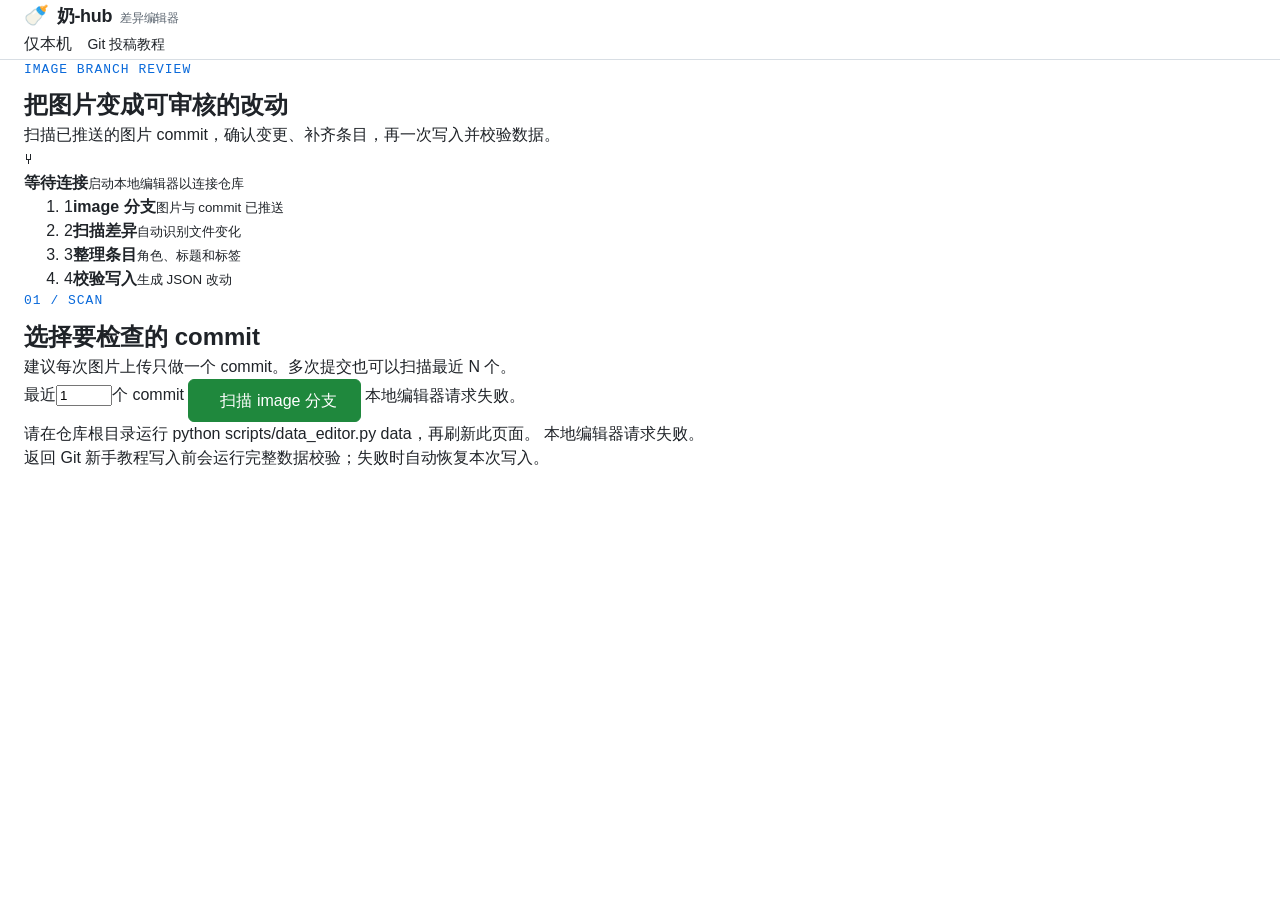
==== tools/data-editor/index.html @ 8cc8a75b "feat: 添加可视化流程和AI自动打标" ====
<!DOCTYPE html>
<html lang="zh-CN" data-theme="auto">
<head>
  <meta charset="utf-8">
  <meta name="viewport" content="width=device-width, initial-scale=1">
  <meta name="color-scheme" content="dark light">
  <title>差异编辑器 · 奶-hub</title>
  <link rel="stylesheet" href="/assets/css/style.css">
  <link rel="stylesheet" href="/assets/css/editor.css">
</head>
<body class="editor-page">
  <a class="skip-link" href="#main">跳到主内容</a>
  <header class="site-header editor-header">
    <div class="container editor-header-inner">
      <a class="brand" href="/">
        <span class="brand-mark" aria-hidden="true">🍼</span>
        <span class="brand-name">奶-hub</span>
        <span class="brand-sub">差异编辑器</span>
      </a>
      <div class="editor-header-actions">
        <span class="local-only"><span class="local-dot"></span>仅本机</span>
        <a class="btn btn-ghost btn-sm" href="/contribute.html">Git 投稿教程</a>
      </div>
    </div>
  </header>

  <main id="main" class="container editor-main" tabindex="-1">
    <section class="editor-intro">
      <div>
        <p class="eyebrow">IMAGE BRANCH REVIEW</p>
        <h1>把图片变成可审核的改动</h1>
        <p class="editor-lead">扫描已推送的图片 commit，确认变更、补齐条目，再一次写入并校验数据。</p>
      </div>
      <div class="branch-readout" aria-live="polite">
        <span class="branch-mark" aria-hidden="true">⑂</span>
        <div><strong id="branchName">等待连接</strong><small id="headSha">启动本地编辑器以连接仓库</small></div>
      </div>
    </section>

    <section class="git-flow" aria-label="Git 投稿进度">
      <div class="flow-track" aria-hidden="true"><span id="flowProgress"></span></div>
      <ol>
        <li class="flow-done"><span>1</span><b>image 分支</b><small>图片与 commit 已推送</small></li>
        <li class="flow-active"><span>2</span><b>扫描差异</b><small>自动识别文件变化</small></li>
        <li><span>3</span><b>整理条目</b><small>角色、标题和标签</small></li>
        <li><span>4</span><b>校验写入</b><small>生成 JSON 改动</small></li>
      </ol>
    </section>

    <section class="scan-panel" aria-labelledby="scanTitle">
      <div class="scan-heading">
        <div><p class="eyebrow">01 / SCAN</p><h2 id="scanTitle">选择要检查的 commit</h2></div>
        <p class="scan-note">建议每次图片上传只做一个 commit。多次提交也可以扫描最近 N 个。</p>
      </div>
      <div class="scan-controls">
        <label class="number-control" for="commitCount"><span>最近</span><input id="commitCount" type="number" min="1" max="100" value="1"><span>个 commit</span></label>
        <button class="btn btn-primary" id="scanButton" type="button">
          <svg viewBox="0 0 16 16" aria-hidden="true"><path d="M7 2.5a4.5 4.5 0 1 0 2.9 7.94L13 13.5M7 4.5v3m-1.5-1.5h3"/></svg>
          扫描 image 分支
        </button>
        <span class="scan-status" id="scanStatus" role="status" aria-live="polite">正在读取本地仓库…</span>
      </div>
      <div class="scan-error" id="scanError" role="alert" hidden></div>
    </section>

    <section class="review-workspace" id="reviewWorkspace" hidden>
      <div class="review-toolbar">
        <div class="change-summary" aria-label="变更摘要">
          <span><b id="countAdded">0</b> 新增</span>
          <span><b id="countUpdated">0</b> 更新</span>
          <span><b id="countDeleted">0</b> 删除</span>
        </div>
        <div class="review-actions">
          <label class="filter-control" for="changeFilter">查看
            <select id="changeFilter">
              <option value="all">全部变更</option>
              <option value="added">新增</option>
              <option value="updated">更新 / 重命名</option>
              <option value="deleted">删除提醒</option>
            </select>
          </label>
          <button class="btn btn-secondary" id="selectAllButton" type="button">全选可写入项</button>
        </div>
      </div>

      <details class="ai-panel" id="aiPanel">
        <summary>
          <span class="ai-mark" aria-hidden="true">✳</span>
          <span><strong>批量 AI 标注</strong><small>生成标题、角色与标签建议，结果仍可逐项修改</small></span>
          <span class="summary-chevron" aria-hidden="true">⌄</span>
        </summary>
        <div class="ai-settings">
          <label>服务商<select id="provider"><option value="openai">OpenAI</option><option value="anthropic">Anthropic</option><option value="google">Google Gemini</option></select></label>
          <label>模型<input id="modelName" type="text" value="gpt-6-astra" autocomplete="off"></label>
          <label class="api-key-field">API 密钥<input id="apiKey" type="password" autocomplete="off" spellcheck="false" placeholder="仅此次请求使用，不会保存"></label>
          <label>每批条目<input id="batchSize" type="number" min="1" max="12" value="4"></label>
          <label>请求间隔（秒）<input id="requestInterval" type="number" min="0" max="60" step="0.5" value="1"></label>
          <label>失败重试<input id="retryCount" type="number" min="0" max="5" value="2"></label>
          <button class="btn btn-primary ai-run" id="annotateButton" type="button">
            <svg viewBox="0 0 16 16" aria-hidden="true"><path d="m8 1 .9 4.1L13 4l-2.2 3.5L15 9l-4.3.5L12 14l-3.5-2.2L6 15l-.4-4.3L1 12l2.2-3.5L0 6l4.3-.4L3 1l3.5 2.2z"/></svg>
            开始批量标注
          </button>
          <p class="ai-privacy">所选图片与角色参考 PNG 会发送给所选服务商。密钥只在本机内存和本次请求中使用；不会保存或记录。请检查并修改 AI 建议后再写入。</p>
          <p class="ai-status" id="aiStatus" role="status" aria-live="polite"></p>
        </div>
      </details>

      <div class="change-groups" id="changeGroups"></div>
      <div class="apply-bar">
        <p id="applySummary">扫描后可在此查看差异。</p>
        <button class="btn btn-primary" id="applyButton" type="button" disabled>
          <svg viewBox="0 0 16 16" aria-hidden="true"><path d="M3 8.3 6.2 11.5 13 4.5M2 14h12"/></svg>
          确认并写入数据
        </button>
      </div>
    </section>

    <section class="empty-review" id="emptyReview" hidden>
      <span class="empty-check" aria-hidden="true">✓</span>
      <h2>这段历史没有图片文件变化</h2>
      <p>可以检查 commit 数量，或确认图片已经提交并推送到 `image` 分支。</p>
    </section>
    <section class="apply-success" id="applySuccess" hidden>
      <span class="success-icon" aria-hidden="true">✓</span>
      <div><p class="eyebrow">DATA VALIDATED</p><h2>差异已写入并通过检查</h2><p id="writtenFiles"></p></div>
      <div class="success-next"><strong>下一步：提交 JSON 改动</strong><code>git status<br>git add data/&lt;角色&gt;/&lt;分类&gt;.json<br>git diff --staged<br>git commit -m "feat: 添加表情记录"</code></div>
    </section>
    <p class="editor-footer-note"><a href="/contribute.html">返回 Git 新手教程</a><span>写入前会运行完整数据校验；失败时自动恢复本次写入。</span></p>
  </main>
  <div class="toast" id="toast" role="status" aria-live="polite" hidden></div>
  <script src="/assets/js/editor.js"></script>
</body>
</html>
---- assets/css/style.css ----
:root {
  --bg: #0d1117;
  --bg-subtle: #010409;
  --surface: #1f2328;
  --surface-2: #161b22;
  --surface-light: #f0f6fc;
  --text: #f0f6fc;
  --text-on-light: #1f2328;
  --muted: #9198a1;
  --accent: #8dd6ff;
  --primary: #5fed83;
  --primary-hover: #72ff97;
  --primary-active: #4ace6a;
  --primary-dark: #08872b;
  --text-on-primary: #000000;
  --border: #484f58;
  --border-muted: #3d444d;
  --glow: 0 0 24px rgba(141, 214, 255, 0.15);
  --glow-hover: 0 0 32px rgba(141, 214, 255, 0.25);
  --header-bg: rgba(13, 17, 23, 0.85);
  --overlay: rgba(1, 4, 9, 0.7);

  --r-sm: 6px;
  --r-md: 8px;
  --r-lg: 16px;
  --r-full: 9999px;

  --sp-1: 4px;
  --sp-2: 8px;
  --sp-3: 12px;
  --sp-4: 16px;
  --sp-5: 20px;
  --sp-6: 24px;
  --sp-8: 32px;
  --sp-10: 40px;
  --sp-12: 48px;
  --sp-16: 64px;

  --font: "Mona Sans", -apple-system, BlinkMacSystemFont, "Segoe UI", Helvetica, Arial, sans-serif,
    "Apple Color Emoji", "Segoe UI Emoji", "Noto Color Emoji";
  --mono: ui-monospace, "Mona Sans Mono", SFMono-Regular, "SF Mono", Menlo, Consolas,
    "Liberation Mono", monospace;

  --header-h: 64px;
  --container: 1280px;
}

:root[data-theme="light"] {
  --bg: #ffffff;
  --bg-subtle: #f6f8fa;
  --surface: #f6f8fa;
  --surface-2: #ffffff;
  --surface-light: #ffffff;
  --text: #1f2328;
  --text-on-light: #1f2328;
  --muted: #59636e;
  --accent: #0969da;
  --primary: #1f883d;
  --primary-hover: #2a9f47;
  --primary-active: #178136;
  --primary-dark: #1a7f37;
  --text-on-primary: #ffffff;
  --border: #d0d7de;
  --border-muted: #d8dee4;
  --glow: 0 0 24px rgba(9, 105, 218, 0.12);
  --glow-hover: 0 0 32px rgba(9, 105, 218, 0.2);
  --header-bg: rgba(255, 255, 255, 0.85);
  --overlay: rgba(31, 35, 40, 0.5);
}

@media (prefers-color-scheme: light) {
  :root[data-theme="auto"] {
    --bg: #ffffff;
    --bg-subtle: #f6f8fa;
    --surface: #f6f8fa;
    --surface-2: #ffffff;
    --surface-light: #ffffff;
    --text: #1f2328;
    --text-on-light: #1f2328;
    --muted: #59636e;
    --accent: #0969da;
    --primary: #1f883d;
    --primary-hover: #2a9f47;
    --primary-active: #178136;
    --primary-dark: #1a7f37;
    --text-on-primary: #ffffff;
    --border: #d0d7de;
    --border-muted: #d8dee4;
    --glow: 0 0 24px rgba(9, 105, 218, 0.12);
    --glow-hover: 0 0 32px rgba(9, 105, 218, 0.2);
    --header-bg: rgba(255, 255, 255, 0.85);
    --overlay: rgba(31, 35, 40, 0.5);
  }
}

*,
*::before,
*::after {
  box-sizing: border-box;
}

html {
  scroll-behavior: smooth;
  scroll-padding-top: calc(var(--header-h) + var(--sp-6));
}

body {
  margin: 0;
  background-color: var(--bg);
  color: var(--text);
  font-family: var(--font);
  font-size: 16px;
  line-height: 1.5;
  -webkit-font-smoothing: antialiased;
  text-rendering: optimizeLegibility;
}

img {
  max-width: 100%;
  display: block;
}

[hidden] {
  display: none !important;
}

a {
  color: inherit;
  text-decoration: none;
}

h1, h2, h3, p, dl, dd, ol, ul {
  margin: 0;
}

:focus-visible {
  outline: 2px solid var(--accent);
  outline-offset: 2px;
}

.container {
  max-width: var(--container);
  margin: 0 auto;
  padding: 0 var(--sp-6);
}

.skip-link {
  position: absolute;
  left: -9999px;
  top: var(--sp-2);
  z-index: 99;
  background: var(--primary);
  color: var(--text-on-primary);
  padding: var(--sp-2) var(--sp-4);
  border-radius: var(--r-sm);
}

.skip-link:focus {
  left: var(--sp-4);
}

.link {
  color: var(--accent);
  transition: text-decoration-color 150ms ease-out;
}

.link:hover {
  text-decoration: underline;
  text-decoration-color: var(--accent);
}

code {
  font-family: var(--mono);
  font-size: 14px;
  background: var(--surface-2);
  border: 1px solid var(--border-muted);
  border-radius: var(--r-sm);
  padding: 1px 6px;
}

/* ---------- Buttons ---------- */
.btn {
  display: inline-flex;
  align-items: center;
  justify-content: center;
  gap: var(--sp-2);
  font-family: inherit;
  font-size: 16px;
  font-weight: 500;
  line-height: 1.2;
  padding: 11px 23px;
  border-radius: var(--r-sm);
  border: 1px solid transparent;
  background: transparent;
  color: var(--text);
  cursor: pointer;
  white-space: nowrap;
  transition: background-color 80ms cubic-bezier(0.33, 1, 0.68, 1),
    border-color 80ms cubic-bezier(0.33, 1, 0.68, 1), color 80ms cubic-bezier(0.33, 1, 0.68, 1);
}

.btn-primary {
  background: var(--primary);
  border-color: var(--primary);
  color: var(--text-on-primary);
}

.btn-primary:hover {
  background: var(--primary-hover);
  border-color: var(--primary-hover);
}

.btn-primary:active {
  background: var(--primary-active);
  border-color: var(--primary-active);
  transition: none;
}

.btn-secondary {
  border-color: var(--text);
  color: var(--text);
}

.btn-secondary:hover {
  background: rgba(240, 246, 252, 0.1);
}

:root[data-theme="light"] .btn-secondary:hover {
  background: rgba(31, 35, 40, 0.08);
}

.btn-secondary:active {
  background: rgba(240, 246, 252, 0.15);
  transition: none;
}

.btn-ghost {
  font-weight: 400;
  padding: 8px 12px;
}

.btn-ghost:hover {
  color: var(--accent);
  background: rgba(141, 214, 255, 0.1);
}

.btn-ghost:active {
  background: rgba(141, 214, 255, 0.15);
  transition: none;
}

:root[data-theme="light"] .btn-ghost:hover,
:root[data-theme="light"] .btn-ghost:active {
  background: rgba(9, 105, 218, 0.1);
}

.btn-sm {
  font-size: 14px;
  padding: 5px 10px;
}

.icon-btn {
  padding: 8px;
  min-width: 36px;
  min-height: 36px;
  font-size: 16px;
}

/* ---------- Badges ---------- */
.badge {
  display: inline-flex;
  align-items: center;
  gap: var(--sp-1);
  font-size: 12px;
  font-weight: 500;
  padding: 2px 8px;
  border-radius: var(--r-full);
  line-height: 1.5;
  border: 1px solid transparent;
}

.badge-open {
  background: var(--primary-dark);
  color: #ffffff;
}

.badge-open .dot {
  width: 8px;
  height: 8px;
  border-radius: var(--r-full);
  background: var(--primary);
}

/* ---------- Header ---------- */
.site-header {
  position: sticky;
  top: 0;
  z-index: 32;
  background: var(--header-bg);
  backdrop-filter: saturate(160%) blur(12px);
  border-bottom: 1px solid var(--border-muted);
}

.header-inner {
  display: flex;
  align-items: center;
  gap: var(--sp-4);
  height: var(--header-h);
}

.brand {
  display: inline-flex;
  align-items: baseline;
  gap: var(--sp-2);
  font-weight: 600;
  font-size: 18px;
  letter-spacing: -0.3px;
}

.brand-mark {
  font-size: 20px;
}

.brand-sub {
  font-family: var(--mono);
  font-size: 12px;
  color: var(--muted);
  font-weight: 400;
}

.header-nav {
  display: flex;
  align-items: center;
  gap: var(--sp-1);
  margin-left: var(--sp-4);
}

.header-actions {
  display: flex;
  align-items: center;
  gap: var(--sp-2);
  margin-left: auto;
  flex: 1 1 auto;
  justify-content: flex-end;
  min-width: 0;
}

.search-field {
  position: relative;
  display: flex;
  align-items: center;
  gap: var(--sp-1);
  background: var(--surface-light);
  border: 1px solid var(--border);
  border-radius: var(--r-sm);
  padding: 0 var(--sp-3);
  margin: 0;
  flex: 0 1 300px;
  min-width: 120px;
  transition: border-color 150ms ease-out, box-shadow 150ms ease-out;
}

.search-field:focus-within {
  border-color: var(--accent);
  box-shadow: 0 0 12px rgba(141, 214, 255, 0.3);
}

:root[data-theme="light"] .search-field:focus-within {
  box-shadow: 0 0 12px rgba(9, 105, 218, 0.25);
}

.search-submit {
  display: flex;
  align-items: center;
  justify-content: center;
  background: none;
  border: none;
  padding: 6px 0;
  color: var(--muted);
  cursor: pointer;
  flex: none;
  border-radius: var(--r-sm);
  transition: color 150ms ease-out, transform 150ms ease-out;
}

.search-submit:hover {
  color: var(--accent);
}

.search-submit:active {
  transform: scale(0.9);
}

.search-field .search-icon {
  color: inherit;
  flex: none;
}

.search-field input {
  background: transparent;
  border: none;
  outline: none;
  color: var(--text-on-light);
  font-family: inherit;
  font-size: 14px;
  padding: 8px var(--sp-2);
  flex: 1 1 auto;
  width: 100%;
  min-width: 0;
  transition: opacity 150ms ease-out;
}

.search-field input::placeholder {
  color: var(--muted);
}

.search-field kbd {
  font-family: var(--mono);
  font-size: 11px;
  color: var(--muted);
  border: 1px solid var(--border);
  border-radius: 4px;
  padding: 0 5px;
  line-height: 1.6;
}

/* ---------- Hero ---------- */
.hero {
  position: relative;
  overflow: hidden;
  border-bottom: 1px solid var(--border-muted);
  padding: var(--sp-16) 0;
}

.hero-aurora {
  position: absolute;
  inset: -20% -10% auto -10%;
  height: 140%;
  background:
    radial-gradient(45% 55% at 18% 30%, rgba(141, 214, 255, 0.18), transparent 70%),
    radial-gradient(40% 50% at 78% 20%, rgba(95, 237, 131, 0.14), transparent 70%),
    radial-gradient(50% 60% at 55% 90%, rgba(141, 214, 255, 0.1), transparent 70%);
  filter: blur(8px);
  z-index: -1;
  animation: aurora-shift 16s ease-in-out infinite alternate;
}

@keyframes aurora-shift {
  from { transform: translate3d(-2%, -1%, 0) scale(1); }
  to { transform: translate3d(3%, 2%, 0) scale(1.06); }
}

.hero-inner {
  display: grid;
  grid-template-columns: minmax(0, 1.1fr) minmax(0, 0.9fr);
  gap: var(--sp-12);
  align-items: center;
}

.hero-copy > * + * {
  margin-top: var(--sp-5);
}

.hero-copy > * {
  animation: rise 620ms cubic-bezier(0.33, 1, 0.68, 1) backwards;
}

.hero-copy > *:nth-child(1) { animation-delay: 40ms; }
.hero-copy > *:nth-child(2) { animation-delay: 110ms; }
.hero-copy > *:nth-child(3) { animation-delay: 180ms; }
.hero-copy > *:nth-child(4) { animation-delay: 250ms; }
.hero-copy > *:nth-child(5) { animation-delay: 320ms; }

@keyframes rise {
  from {
    opacity: 0;
    transform: translateY(18px);
  }
  to {
    opacity: 1;
    transform: none;
  }
}

.hero-title {
  font-size: clamp(40px, 6vw, 64px);
  font-weight: 600;
  line-height: 1.1;
  letter-spacing: -1.5px;
}

.hero-accent {
  color: var(--accent);
}

.hero-lead {
  font-size: 18px;
  line-height: 1.6;
  color: var(--muted);
  max-width: 56ch;
}

.hero-actions {
  display: flex;
  flex-wrap: wrap;
  gap: var(--sp-3);
}

.hero-stats {
  display: flex;
  gap: var(--sp-8);
  padding-top: var(--sp-2);
}

.stat dt {
  font-size: 14px;
  color: var(--muted);
}

.stat dd {
  font-family: var(--mono);
  font-size: 28px;
  font-weight: 600;
  letter-spacing: -0.5px;
  color: var(--text);
}

.hero-visual {
  position: relative;
  height: 420px;
}

.hero-tile {
  --rot: 0deg;
  position: absolute;
  width: 46%;
  border: 1px solid var(--border);
  border-radius: var(--r-lg);
  overflow: hidden;
  background: var(--surface);
  box-shadow: var(--glow);
  transform: rotate(var(--rot));
  animation: tile-in 700ms cubic-bezier(0.33, 1, 0.68, 1) backwards;
  transition: transform 240ms cubic-bezier(0.33, 1, 0.68, 1), box-shadow 240ms ease-out,
    border-color 240ms ease-out;
}

@keyframes tile-in {
  from {
    opacity: 0;
    transform: translateY(28px) scale(0.94) rotate(var(--rot));
  }
}

.hero-tile img {
  display: block;
  width: 100%;
  aspect-ratio: 1 / 1;
  margin: -8px 0;
  object-fit: cover;
  animation: float 7s ease-in-out infinite alternate;
}

.hero-tile.t2 img { animation-duration: 8.5s; animation-delay: -1.2s; }
.hero-tile.t3 img { animation-duration: 9.5s; animation-delay: -2.4s; }
.hero-tile.t4 img { animation-duration: 8s; animation-delay: -3.1s; }

@keyframes float {
  from {
    transform: translateY(-5px);
  }
  to {
    transform: translateY(6px);
  }
}

.hero-tile:hover {
  border-color: var(--accent);
  box-shadow: var(--glow-hover);
  transform: rotate(var(--rot)) translateY(-4px);
}

.hero-tile.t1 { top: 0; left: 0; --rot: -4deg; z-index: 5; }
.hero-tile.t2 { top: 8%; right: 2%; --rot: 5deg; z-index: 3; }
.hero-tile.t3 { bottom: 2%; left: 20%; --rot: 3deg; z-index: 2; }
.hero-tile.t4 { bottom: 8%; right: 6%; --rot: -6deg; z-index: 1; }

.hero-tile:hover,
.hero-tile:focus-within {
  z-index: 10;
}

/* ---------- Layout ---------- */
.layout {
  display: grid;
  grid-template-columns: 240px minmax(0, 1fr);
  gap: var(--sp-8);
  padding-top: var(--sp-10);
  padding-bottom: var(--sp-16);
  align-items: start;
}

.sidebar {
  position: sticky;
  top: calc(var(--header-h) + var(--sp-6));
}

.sidebar-title {
  font-size: 14px;
  font-weight: 600;
  color: var(--muted);
  text-transform: uppercase;
  letter-spacing: 0.6px;
  padding: 0 var(--sp-3);
  margin-bottom: var(--sp-2);
}

.sidebar-nav {
  display: flex;
  flex-direction: column;
  gap: var(--sp-1);
}

.side-item {
  display: flex;
  align-items: center;
  gap: var(--sp-2);
  padding: var(--sp-2) var(--sp-3);
  border-radius: var(--r-sm);
  border: 1px solid transparent;
  color: var(--text);
  transition: background-color 150ms ease-out, border-color 150ms ease-out,
    color 150ms ease-out, transform 180ms cubic-bezier(0.33, 1, 0.68, 1);
}

.side-item:hover {
  background: rgba(141, 214, 255, 0.08);
  color: var(--accent);
  transform: translateX(3px);
}

:root[data-theme="light"] .side-item:hover {
  background: rgba(9, 105, 218, 0.08);
}

.side-item.is-active {
  background: var(--surface);
  border-color: var(--border);
  color: var(--text);
}

.side-icon {
  font-size: 16px;
}

.side-name {
  font-size: 15px;
  font-weight: 500;
}

.side-count {
  margin-left: auto;
  font-family: var(--mono);
  font-size: 12px;
  color: var(--muted);
}

.sidebar-note {
  margin-top: var(--sp-6);
  padding: var(--sp-4);
  background: var(--surface);
  border: 1px solid var(--border-muted);
  border-radius: var(--r-md);
  font-size: 14px;
  color: var(--muted);
}

.sidebar-note p {
  margin-bottom: var(--sp-2);
}

/* ---------- Toolbar & Tabs ---------- */
.toolbar {
  display: flex;
  align-items: flex-end;
  justify-content: space-between;
  gap: var(--sp-4);
  border-bottom: 1px solid var(--border-muted);
}

.tabs {
  display: flex;
  gap: var(--sp-2);
  overflow-x: auto;
}

.tab {
  font-family: inherit;
  font-size: 15px;
  background: none;
  border: none;
  border-bottom: 2px solid transparent;
  color: var(--muted);
  padding: var(--sp-2) var(--sp-3);
  cursor: pointer;
  display: inline-flex;
  align-items: center;
  gap: var(--sp-2);
  transition: color 150ms ease-out, border-color 200ms cubic-bezier(0.33, 1, 0.68, 1),
    transform 160ms ease-out;
  white-space: nowrap;
}

.tab:hover {
  color: var(--text);
  transform: translateY(-1px);
}

.tab.is-active {
  color: var(--text);
  border-bottom-color: var(--accent);
  font-weight: 600;
}

.tab .tab-count {
  font-family: var(--mono);
  font-size: 12px;
  color: var(--muted);
}

.toolbar-meta {
  display: flex;
  align-items: center;
  gap: var(--sp-2);
  padding-bottom: var(--sp-2);
}

.count {
  font-family: var(--mono);
  font-size: 13px;
  color: var(--muted);
}

/* ---------- Tag panel ---------- */
.tag-panel {
  display: flex;
  flex-direction: column;
  gap: var(--sp-3);
  padding: var(--sp-5) 0;
}

.tag-group {
  display: flex;
  align-items: baseline;
  gap: var(--sp-3);
  flex-wrap: wrap;
}

.tag-group-label {
  font-family: var(--mono);
  font-size: 12px;
  color: var(--muted);
  min-width: 84px;
  text-transform: lowercase;
}

.chip-row {
  display: flex;
  flex-wrap: wrap;
  gap: var(--sp-2);
}

.chip {
  font-family: inherit;
  font-size: 13px;
  line-height: 1.5;
  padding: 3px 10px;
  border-radius: var(--r-full);
  border: 1px solid var(--border-muted);
  background: transparent;
  color: var(--muted);
  cursor: pointer;
  transition: background-color 80ms cubic-bezier(0.33, 1, 0.68, 1),
    border-color 80ms cubic-bezier(0.33, 1, 0.68, 1), color 80ms cubic-bezier(0.33, 1, 0.68, 1);
}

.chip:hover {
  border-color: var(--accent);
  color: var(--accent);
}

.chip.is-on {
  background: rgba(95, 237, 131, 0.14);
  border-color: var(--primary);
  color: var(--text);
  font-weight: 500;
}

:root[data-theme="light"] .chip.is-on {
  background: rgba(31, 136, 61, 0.15);
  border-color: var(--primary-dark);
  color: var(--primary-dark);
}

.chip:active {
  transform: scale(0.94);
}

.chip.is-on {
  animation: chip-pop 260ms cubic-bezier(0.33, 1, 0.68, 1);
}

@keyframes chip-pop {
  0% { transform: scale(0.88); }
  60% { transform: scale(1.07); }
  100% { transform: scale(1); }
}

/* ---------- Pagination ---------- */
.pager {
  display: flex;
  align-items: center;
  justify-content: space-between;
  gap: var(--sp-4);
  flex-wrap: wrap;
  padding: var(--sp-4) 0;
}

.pager[hidden] {
  display: none;
}

.pager-bottom {
  border-top: 1px solid var(--border-muted);
}

.pager-info {
  font-size: 14px;
  color: var(--muted);
}

.pager-info strong {
  font-family: var(--mono);
  font-weight: 600;
  color: var(--text);
}

.pager-nav {
  display: flex;
  align-items: center;
  gap: var(--sp-1);
  flex-wrap: wrap;
}

.pager-btn {
  font-family: inherit;
  font-size: 14px;
  line-height: 1.4;
  color: var(--text);
  background: transparent;
  border: 1px solid var(--border-muted);
  border-radius: var(--r-sm);
  padding: 5px 10px;
  min-height: 32px;
  cursor: pointer;
  transition: background-color 80ms cubic-bezier(0.33, 1, 0.68, 1),
    border-color 80ms cubic-bezier(0.33, 1, 0.68, 1),
    color 80ms cubic-bezier(0.33, 1, 0.68, 1), transform 120ms ease-out;
}

.pager-btn:hover:not(:disabled) {
  border-color: var(--accent);
  color: var(--accent);
  background: rgba(141, 214, 255, 0.08);
}

:root[data-theme="light"] .pager-btn:hover:not(:disabled) {
  background: rgba(9, 105, 218, 0.08);
}

.pager-btn:active:not(:disabled) {
  transform: translateY(1px);
}

.pager-btn:disabled {
  opacity: 0.45;
  cursor: not-allowed;
}

.pager-num {
  min-width: 32px;
}

.pager-btn.is-on {
  background: var(--primary);
  border-color: var(--primary);
  color: var(--text-on-primary);
  font-weight: 600;
}

.pager-ellipsis {
  color: var(--muted);
  padding: 0 var(--sp-1);
}

.pager-size {
  display: inline-flex;
  align-items: center;
  gap: var(--sp-2);
  font-size: 14px;
  color: var(--muted);
}

.page-size-select {
  font-family: inherit;
  font-size: 14px;
  color: var(--text);
  background: var(--surface);
  border: 1px solid var(--border);
  border-radius: var(--r-sm);
  padding: 5px var(--sp-2);
  min-height: 32px;
  cursor: pointer;
  transition: border-color 150ms ease-out, box-shadow 150ms ease-out;
}

.page-size-select:hover {
  border-color: var(--accent);
}

.page-size-select:focus {
  border-color: var(--accent);
  outline: none;
  box-shadow: 0 0 12px rgba(141, 214, 255, 0.3);
}

/* ---------- Masonry grid ---------- */
.grid {
  columns: 4 220px;
  column-gap: var(--sp-4);
}

.card {
  break-inside: avoid;
  margin-bottom: var(--sp-4);
  background: var(--surface);
  border: 1px solid var(--border);
  border-radius: var(--r-md);
  overflow: hidden;
  transition: border-color 200ms ease-out, box-shadow 200ms ease-out,
    transform 220ms cubic-bezier(0.33, 1, 0.68, 1);
  animation: card-in 340ms cubic-bezier(0.33, 1, 0.68, 1) backwards;
  animation-delay: calc(var(--i, 0) * 34ms);
  will-change: transform, opacity;
}

.card:hover {
  border-color: var(--accent);
  box-shadow: var(--glow);
  transform: translateY(-4px);
}

.card:active {
  transform: translateY(-1px);
}

@keyframes card-in {
  from {
    opacity: 0;
    transform: translateY(16px) scale(0.985);
  }
  to {
    opacity: 1;
    transform: none;
  }
}

@keyframes fade-in {
  from { opacity: 0; transform: translateY(6px); }
  to { opacity: 1; transform: none; }
}

.card-media {
  background: var(--bg-subtle);
  border-bottom: 1px solid var(--border-muted);
}

.card-media img {
  width: 100%;
  aspect-ratio: 1 / 1;
  object-fit: cover;
  opacity: 0;
  transition: opacity 260ms ease-out;
}

.card-media img.is-loaded {
  opacity: 1;
}

.card-media.is-broken {
  display: flex;
  align-items: center;
  justify-content: center;
  aspect-ratio: 1 / 1;
  color: var(--muted);
  font-family: var(--mono);
  font-size: 13px;
}

.card-body {
  padding: var(--sp-3) var(--sp-4) var(--sp-4);
}

.card-head {
  display: flex;
  align-items: center;
  gap: var(--sp-2);
}

.card-title {
  font-size: 15px;
  font-weight: 600;
  line-height: 1.4;
  letter-spacing: -0.2px;
}

.copy-btn {
  margin-left: auto;
  flex: none;
  color: var(--muted);
  opacity: 0;
  transition: opacity 150ms ease-out, color 150ms ease-out, background-color 150ms ease-out;
}

.card:hover .copy-btn,
.copy-btn:focus-visible {
  opacity: 1;
}

.copy-btn:hover {
  color: var(--accent);
}

.card-tags {
  display: flex;
  flex-wrap: wrap;
  gap: var(--sp-1);
  margin-top: var(--sp-2);
}

.tag {
  font-size: 12px;
  line-height: 1.5;
  padding: 1px 8px;
  border-radius: var(--r-full);
  background: var(--surface-2);
  border: 1px solid var(--border-muted);
  color: var(--muted);
}

/* ---------- Skeleton & empty ---------- */
.skeleton {
  break-inside: avoid;
  margin-bottom: var(--sp-4);
  border: 1px solid var(--border-muted);
  border-radius: var(--r-md);
  background: var(--surface);
  overflow: hidden;
}

.skeleton-media {
  aspect-ratio: 1 / 1;
  background: linear-gradient(90deg, var(--surface-2) 25%, var(--surface) 50%, var(--surface-2) 75%);
  background-size: 200% 100%;
  animation: shimmer 1.2s linear infinite;
}

.skeleton-line {
  height: 12px;
  margin: var(--sp-3) var(--sp-4);
  border-radius: var(--r-sm);
  background: var(--surface-2);
}

.skeleton-line.short {
  width: 50%;
  margin-bottom: var(--sp-4);
}

@keyframes shimmer {
  from { background-position: 200% 0; }
  to { background-position: -200% 0; }
}

.empty-state {
  text-align: center;
  padding: var(--sp-16) var(--sp-6);
  border: 1px dashed var(--border);
  border-radius: var(--r-md);
  background: var(--surface);
  animation: fade-in 240ms cubic-bezier(0.33, 1, 0.68, 1) both;
}

.empty-state[hidden] {
  display: none;
}

.empty-icon {
  font-size: 40px;
  margin-bottom: var(--sp-3);
}

.empty-state h3 {
  font-size: 22px;
  font-weight: 600;
  letter-spacing: -0.3px;
}

.empty-state p {
  color: var(--muted);
  margin: var(--sp-2) 0 var(--sp-5);
}

.reveal {
  opacity: 0;
  transform: translateY(20px);
  transition: opacity 520ms cubic-bezier(0.33, 1, 0.68, 1),
    transform 520ms cubic-bezier(0.33, 1, 0.68, 1);
  transition-delay: var(--d, 0ms);
}

.reveal.is-visible {
  opacity: 1;
  transform: none;
}

/* ---------- Contribute ---------- */
.contribute {
  border-top: 1px solid var(--border-muted);
  background: var(--bg-subtle);
  padding: var(--sp-16) 0;
}

.section-head {
  max-width: 720px;
  margin-bottom: var(--sp-10);
}

.eyebrow {
  font-family: var(--mono);
  font-size: 13px;
  color: var(--accent);
  letter-spacing: 1px;
  text-transform: uppercase;
  margin-bottom: var(--sp-2);
}

.section-title {
  font-size: clamp(32px, 4vw, 48px);
  font-weight: 600;
  line-height: 1.2;
  letter-spacing: -1px;
}

.section-lead {
  font-size: 18px;
  line-height: 1.6;
  color: var(--muted);
  margin-top: var(--sp-3);
}

.quest {
  list-style: none;
  margin: 0;
  padding: 0;
  display: grid;
  grid-template-columns: repeat(auto-fit, minmax(260px, 1fr));
  gap: var(--sp-6);
}

.quest-card {
  position: relative;
  background: var(--surface);
  border: 1px solid var(--border);
  border-radius: var(--r-md);
  padding: var(--sp-6);
  transition: border-color 200ms ease-out, box-shadow 200ms ease-out;
}

.quest-card:hover {
  border-color: var(--accent);
  box-shadow: var(--glow);
}

.quest-num {
  font-family: var(--mono);
  font-size: 13px;
  color: var(--text-on-primary);
  background: var(--primary);
  border-radius: var(--r-full);
  padding: 2px 10px;
  display: inline-block;
}

.quest-card h3 {
  font-size: 22px;
  font-weight: 400;
  line-height: 1.4;
  margin: var(--sp-4) 0 var(--sp-2);
}

.quest-en {
  font-family: var(--mono);
  font-size: 13px;
  color: var(--muted);
}

.quest-card p {
  font-size: 15px;
  color: var(--muted);
  margin-bottom: var(--sp-4);
}

.quest-cmd {
  display: block;
  font-family: var(--mono);
  font-size: 13px;
  line-height: 1.7;
  color: var(--text);
  background: var(--bg);
  border: 1px solid var(--border-muted);
  border-radius: var(--r-md);
  padding: var(--sp-3);
  margin: 0 0 var(--sp-4);
  overflow-x: auto;
  white-space: pre;
}

.quest-card .quest-cmd {
  white-space: pre-wrap;
  word-break: break-all;
}

.quest-cli {
  margin-top: var(--sp-6);
  background: var(--surface);
  border: 1px solid var(--border);
  border-radius: var(--r-md);
  padding: var(--sp-3) var(--sp-6) var(--sp-5);
}

.quest-cli summary {
  cursor: pointer;
  font-size: 15px;
  color: var(--text);
}

.quest-cli summary:hover {
  color: var(--accent);
}

.quest-cli[open] summary {
  margin-bottom: var(--sp-3);
}

.quest-cli .quest-cmd {
  margin-bottom: 0;
}

.quest-note {
  font-size: 14px;
  line-height: 1.7;
  color: var(--muted);
  margin-top: var(--sp-3);
}

.quest-help {
  margin-top: var(--sp-6);
  font-size: 15px;
  line-height: 1.7;
  color: var(--muted);
}

/* ---------- Footer ---------- */
.site-footer {
  border-top: 1px solid var(--border-muted);
  padding: var(--sp-8) 0;
  font-size: 14px;
  color: var(--muted);
}

.footer-inner {
  display: flex;
  justify-content: space-between;
  gap: var(--sp-4);
  flex-wrap: wrap;
}

.footer-links {
  display: flex;
  gap: var(--sp-5);
}

/* ---------- Toast ---------- */
.toast {
  position: fixed;
  left: 50%;
  bottom: var(--sp-8);
  transform: translate(-50%, 12px);
  z-index: 99;
  background: var(--surface);
  color: var(--text);
  border: 1px solid var(--border);
  border-radius: var(--r-sm);
  box-shadow: var(--glow-hover);
  padding: var(--sp-3) var(--sp-5);
  font-size: 14px;
  opacity: 0;
  transition: opacity 160ms ease-out, transform 160ms ease-out;
}

.toast.is-on {
  opacity: 1;
  transform: translate(-50%, 0);
}

.noscript {
  padding: var(--sp-6);
  text-align: center;
  color: var(--muted);
  border: 1px solid var(--border);
  border-radius: var(--r-md);
  margin: var(--sp-6);
}

/* ---------- Responsive ---------- */
@media (max-width: 1011px) {
  .header-nav {
    display: none;
  }

  .search-field {
    flex-basis: 220px;
  }

  .hero-inner {
    grid-template-columns: minmax(0, 1fr);
    gap: var(--sp-8);
  }

  .hero-visual {
    height: 300px;
    max-width: 460px;
  }

  .layout {
    grid-template-columns: minmax(0, 1fr);
    gap: var(--sp-5);
  }

  .sidebar {
    position: static;
  }

  .sidebar-title {
    display: none;
  }

  .sidebar-nav {
    flex-direction: row;
    overflow-x: auto;
    padding-bottom: var(--sp-1);
  }

  .side-item {
    flex: none;
    border-color: var(--border-muted);
  }

  .sidebar-note {
    display: none;
  }
}

@media (max-width: 767px) {
  .hero {
    padding: var(--sp-10) 0;
  }

  .hero-visual {
    display: none;
  }

  .hero-stats {
    gap: var(--sp-6);
  }

  .header-nav {
    display: none;
  }

  .search-field {
    flex-basis: 180px;
  }

  .search-field kbd {
    display: none;
  }

  .grid {
    columns: 2 150px;
    column-gap: var(--sp-3);
  }

  .contribute {
    padding: var(--sp-10) 0;
  }

  .layout {
    padding-top: var(--sp-6);
    padding-bottom: var(--sp-10);
  }

  .tag-group-label {
    min-width: 100%;
  }
}

@media (max-width: 543px) {
  .hide-sm {
    display: none;
  }

  .search-field {
    flex-basis: 150px;
    min-width: 96px;
  }

  .container {
    padding: 0 var(--sp-4);
  }

  .grid {
    columns: 1;
  }

  .pager {
    gap: var(--sp-2);
    justify-content: center;
  }

  .pager-info {
    width: 100%;
    text-align: center;
  }

  .hero-title {
    letter-spacing: -1px;
  }
}

@media (prefers-reduced-motion: reduce) {
  *,
  *::before,
  *::after {
    animation-duration: 0.001ms !important;
    animation-iteration-count: 1 !important;
    transition-duration: 0.001ms !important;
    scroll-behavior: auto !important;
  }
}
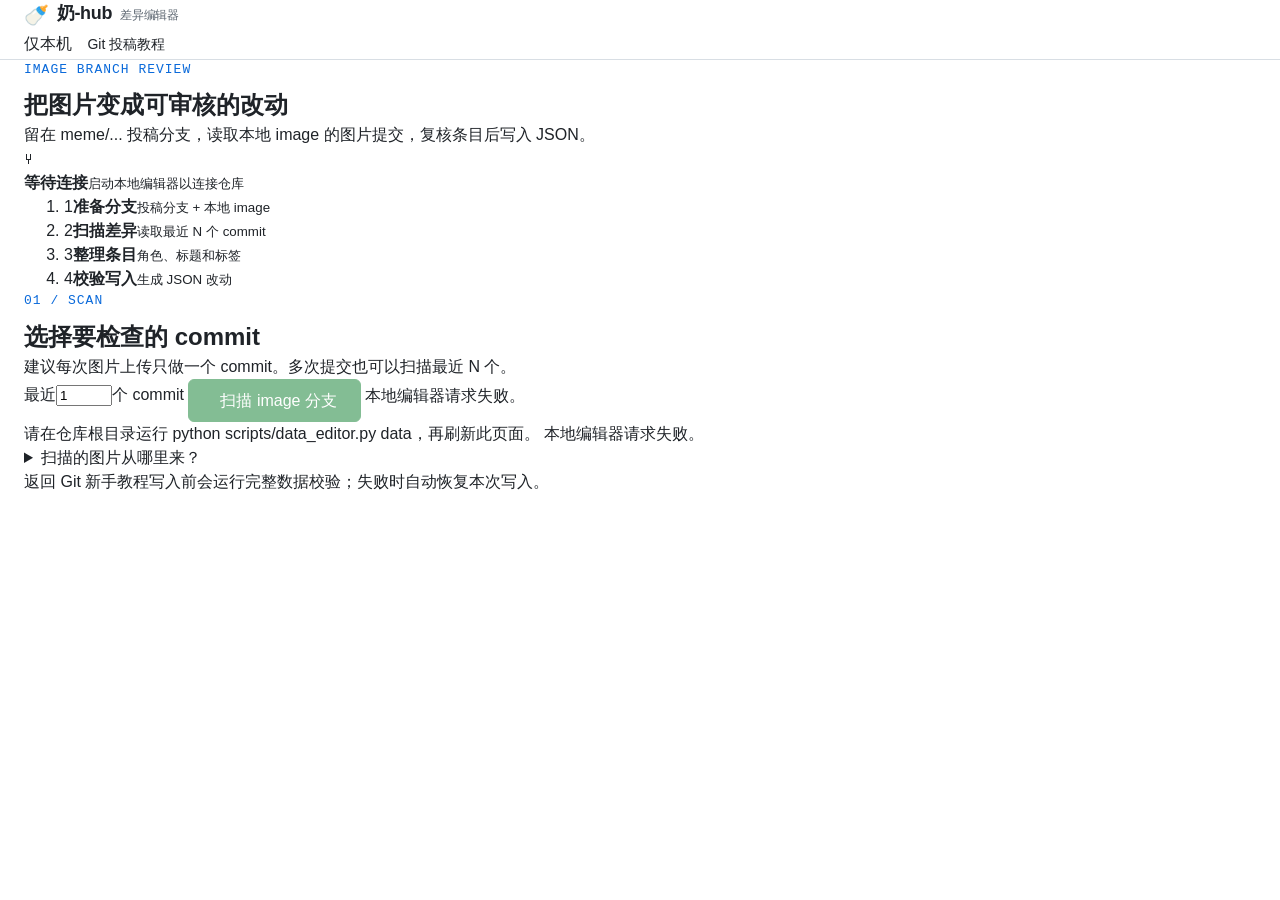
==== commit f074918d: "fix: 修复可视化编辑器，改进视频识别" ====
--- a/tools/data-editor/index.html
+++ b/tools/data-editor/index.html
@@ -29,7 +29,7 @@
       <div>
         <p class="eyebrow">IMAGE BRANCH REVIEW</p>
         <h1>把图片变成可审核的改动</h1>
-        <p class="editor-lead">扫描已推送的图片 commit，确认变更、补齐条目，再一次写入并校验数据。</p>
+         <p class="editor-lead">留在 meme/... 投稿分支，读取本地 image 的图片提交，复核条目后写入 JSON。</p>
       </div>
       <div class="branch-readout" aria-live="polite">
         <span class="branch-mark" aria-hidden="true">⑂</span>
@@ -38,12 +38,11 @@
     </section>
 
     <section class="git-flow" aria-label="Git 投稿进度">
-      <div class="flow-track" aria-hidden="true"><span id="flowProgress"></span></div>
-      <ol>
-        <li class="flow-done"><span>1</span><b>image 分支</b><small>图片与 commit 已推送</small></li>
-        <li class="flow-active"><span>2</span><b>扫描差异</b><small>自动识别文件变化</small></li>
-        <li><span>3</span><b>整理条目</b><small>角色、标题和标签</small></li>
-        <li><span>4</span><b>校验写入</b><small>生成 JSON 改动</small></li>
+       <ol>
+         <li><span>1</span><b>准备分支</b><small>投稿分支 + 本地 image</small></li>
+         <li><span>2</span><b>扫描差异</b><small>读取最近 N 个 commit</small></li>
+         <li><span>3</span><b>整理条目</b><small>角色、标题和标签</small></li>
+         <li><span>4</span><b>校验写入</b><small>生成 JSON 改动</small></li>
       </ol>
     </section>
 
@@ -60,7 +59,9 @@
         </button>
         <span class="scan-status" id="scanStatus" role="status" aria-live="polite">正在读取本地仓库…</span>
       </div>
-      <div class="scan-error" id="scanError" role="alert" hidden></div>
+       <div class="scan-error" id="scanError" role="alert" hidden></div>
+       <p class="scan-source" id="scanSource" hidden></p>
+       <details class="scan-help"><summary>扫描的图片从哪里来？</summary><p>编辑器读取本地 <code>image</code>，不会自动 fetch 或切换分支。先在 image 提交、推送图片，再切回 <code>meme/...</code>。若图片在另一台电脑上传，先 <code>git fetch origin</code>，到 image 执行 <code>git pull --ff-only origin image</code> 后再切回投稿分支。</p></details>
     </section>
 
     <section class="review-workspace" id="reviewWorkspace" hidden>
@@ -100,12 +101,13 @@
             <svg viewBox="0 0 16 16" aria-hidden="true"><path d="m8 1 .9 4.1L13 4l-2.2 3.5L15 9l-4.3.5L12 14l-3.5-2.2L6 15l-.4-4.3L1 12l2.2-3.5L0 6l4.3-.4L3 1l3.5 2.2z"/></svg>
             开始批量标注
           </button>
-          <p class="ai-privacy">所选图片与角色参考 PNG 会发送给所选服务商。密钥只在本机内存和本次请求中使用；不会保存或记录。请检查并修改 AI 建议后再写入。</p>
+           <p class="ai-privacy">标注勾选的图片；所选图片与角色参考 PNG 经本地服务发送到官方 API。动画用 ffmpeg 转成 MP4；OpenAI / Anthropic 上传去重帧，Gemini 上传视频。密钥仅用于本次请求，不保存。已有条目的角色、分类和标签优先保留，请人工复核建议。</p>
           <p class="ai-status" id="aiStatus" role="status" aria-live="polite"></p>
         </div>
       </details>
 
-      <div class="change-groups" id="changeGroups"></div>
+       <fieldset class="review-fields" id="reviewFields"><legend class="sr-only">逐项复核图片变更</legend><div class="change-groups" id="changeGroups"></div></fieldset>
+       <div class="scan-error" id="applyError" role="alert" hidden></div>
       <div class="apply-bar">
         <p id="applySummary">扫描后可在此查看差异。</p>
         <button class="btn btn-primary" id="applyButton" type="button" disabled>
@@ -123,7 +125,7 @@
     <section class="apply-success" id="applySuccess" hidden>
       <span class="success-icon" aria-hidden="true">✓</span>
       <div><p class="eyebrow">DATA VALIDATED</p><h2>差异已写入并通过检查</h2><p id="writtenFiles"></p></div>
-      <div class="success-next"><strong>下一步：提交 JSON 改动</strong><code>git status<br>git add data/&lt;角色&gt;/&lt;分类&gt;.json<br>git diff --staged<br>git commit -m "feat: 添加表情记录"</code></div>
+       <div class="success-next"><strong>下一步：提交并推送，再创建 PR</strong><pre><code id="nextCommands"></code></pre><a class="link" href="/contribute.html#lesson">查看教程第 6 步 →</a></div>
     </section>
     <p class="editor-footer-note"><a href="/contribute.html">返回 Git 新手教程</a><span>写入前会运行完整数据校验；失败时自动恢复本次写入。</span></p>
   </main>
--- a/assets/css/style.css
+++ b/assets/css/style.css
@@ -66,6 +66,262 @@
   --glow-hover: 0 0 32px rgba(9, 105, 218, 0.2);
   --header-bg: rgba(255, 255, 255, 0.85);
   --overlay: rgba(31, 35, 40, 0.5);
+}
+
+/* 奶蛙主题：海绵宝宝级的亮黄底 + 海水蓝点缀，圆角和光晕都放软。 */
+:root[data-theme="naiwa"] {
+  --bg: #ffe45c;
+  --bg-subtle: #ffd83d;
+  --surface: #fff6c9;
+  --surface-2: #ffe98f;
+  --surface-light: #fffdf0;
+  --text: #4a3400;
+  --text-on-light: #4a3400;
+  --muted: #6d5210;
+  --accent: #0b7fa8;
+  --primary: #f5a300;
+  --primary-hover: #ffb524;
+  --primary-active: #d98c00;
+  --primary-dark: #8a5800;
+  --text-on-primary: #3a2600;
+  --border: #e8c64a;
+  --border-muted: #f2d96e;
+  --glow: 0 0 24px rgba(245, 163, 0, 0.3);
+  --glow-hover: 0 0 32px rgba(11, 127, 168, 0.32);
+  --header-bg: rgba(255, 228, 92, 0.86);
+  --overlay: rgba(74, 52, 0, 0.45);
+
+  --r-sm: 8px;
+  --r-md: 14px;
+  --r-lg: 22px;
+}
+
+:root[data-theme="naiwa"] ::selection {
+  background: rgba(245, 163, 0, 0.42);
+}
+
+/* 奶蛙主题的背景：一只奶蛙眼常驻视口右侧，画完之后每隔几秒眨一下。
+   描边统一 pathLength="1" 归一，画入靠 stroke-dashoffset 1→0，不用量路径长度。
+   眼睛只盖在平涂底色之上，拼图和卡片这些组件仍画在它上面；
+   没有底板的文字层单独抬到眼睛之上，免得被瞳孔压住。 */
+.naiwa-backdrop {
+  display: none;
+}
+
+:root[data-theme="naiwa"] .naiwa-backdrop {
+  display: block;
+  position: fixed;
+  top: 50%;
+  right: 3vmin;
+  width: min(84vmin, 760px);
+  z-index: 0;
+  transform: translateY(-50%);
+  pointer-events: none;
+}
+
+/* 这些文字直接画在页面背景上，没有自己的底板，所以抬到眼睛之上；
+   拼图、卡片自带不透明底板，也画在眼睛上面。 */
+:root[data-theme="naiwa"] .hero-copy,
+:root[data-theme="naiwa"] .toolbar,
+:root[data-theme="naiwa"] .tag-panel,
+:root[data-theme="naiwa"] .role-intro,
+:root[data-theme="naiwa"] .pager,
+:root[data-theme="naiwa"] .empty-state,
+:root[data-theme="naiwa"] .contribute,
+:root[data-theme="naiwa"] .site-footer {
+  position: relative;
+  z-index: 1;
+}
+
+/* 保留侧栏自身的 sticky / 窄屏 static 定位，不能用 relative 覆盖其 top 偏移。 */
+:root[data-theme="naiwa"] .sidebar {
+  z-index: 1;
+}
+
+/* 眼睛和嘴是实色，文字与透明控件需要底色才能在图形经过时保持清晰。 */
+:root[data-theme="naiwa"] .chip,
+:root[data-theme="naiwa"] .tag-group-label,
+:root[data-theme="naiwa"] .count,
+:root[data-theme="naiwa"] .tabs,
+:root[data-theme="naiwa"] .toolbar-meta,
+:root[data-theme="naiwa"] .pager-info,
+:root[data-theme="naiwa"] .pager-btn,
+:root[data-theme="naiwa"] .side-item,
+:root[data-theme="naiwa"] .btn-secondary,
+:root[data-theme="naiwa"] .site-footer {
+  background: var(--bg);
+}
+
+:root[data-theme="naiwa"] .hero-title,
+:root[data-theme="naiwa"] .hero-lead,
+:root[data-theme="naiwa"] .hero-stats,
+:root[data-theme="naiwa"] .role-intro {
+  width: fit-content;
+  background: var(--bg);
+}
+
+:root[data-theme="naiwa"] .side-item.is-active {
+  background: var(--surface);
+}
+
+:root[data-theme="naiwa"] .chip.is-on {
+  background: var(--surface);
+}
+
+:root[data-theme="naiwa"] .pager-btn.is-on {
+  background: var(--primary);
+}
+
+.naiwa-eye {
+  display: block;
+  width: 100%;
+  height: auto;
+}
+
+.naiwa-eye-ring {
+  fill: none;
+  stroke: #6dfe0c;
+  stroke-opacity: 1;
+  stroke-width: 40;
+  /* 虚线段比 pathLength 略长一点，闭合处才会自己叠上，不留接缝。 */
+  stroke-dasharray: 1.02;
+  stroke-dashoffset: 1.02;
+  animation: naiwa-draw 900ms 200ms ease-out forwards;
+}
+
+.naiwa-eye-pupil {
+  fill: #000;
+  fill-opacity: 1;
+  opacity: 0;
+  transform-box: fill-box;
+  transform-origin: center;
+  animation: naiwa-grow 420ms 900ms ease-out forwards;
+}
+
+.naiwa-eye-glint {
+  fill: #fff;
+  opacity: 0;
+  animation: naiwa-fade 360ms 1200ms ease-out forwards;
+}
+
+.naiwa-eye-glint-arc {
+  fill: none;
+  stroke: #fff;
+  stroke-width: 30;
+  stroke-linecap: round;
+  stroke-dasharray: 1;
+  stroke-dashoffset: 1;
+  animation: naiwa-draw 360ms 1240ms ease-out forwards;
+}
+
+.naiwa-mouth {
+  fill: none;
+  stroke: #000;
+  stroke-opacity: 1;
+  stroke-width: 48;
+  stroke-linecap: round;
+  stroke-dasharray: 1;
+  stroke-dashoffset: 1;
+  animation: naiwa-draw 1100ms 1500ms ease-out forwards;
+}
+
+/* 眨眼是上下裁切：眼皮窗口收成一条横缝再展开，眼睛本身不被压扁。
+   两层周期互质（6.5s 与 11s）叠在一起，间隔不固定，像偶尔眨一下。 */
+.naiwa-lid {
+  animation: naiwa-blink 6.5s 3s infinite;
+}
+
+.naiwa-lid-2 {
+  animation: naiwa-blink 11s 5.4s infinite;
+}
+
+@keyframes naiwa-draw {
+  to {
+    stroke-dashoffset: 0;
+  }
+}
+
+@keyframes naiwa-fade {
+  to {
+    opacity: 1;
+  }
+}
+
+@keyframes naiwa-grow {
+  from {
+    opacity: 0;
+    transform: scale(0.55);
+  }
+  to {
+    opacity: 1;
+    transform: scale(1);
+  }
+}
+
+@keyframes naiwa-blink {
+  0%,
+  91%,
+  100% {
+    y: 243px;
+    height: 314px;
+  }
+  94.5% {
+    y: 376px;
+    height: 48px;
+  }
+  97.5% {
+    y: 243px;
+    height: 314px;
+  }
+}
+
+@media (prefers-reduced-motion: reduce) {
+  /* 不做画入、也不眨，直接呈现一只睁开的眼睛。 */
+  :root[data-theme="naiwa"] .naiwa-backdrop svg * {
+    animation: none !important;
+    opacity: 1 !important;
+    stroke-dashoffset: 0 !important;
+    transform: none !important;
+  }
+}
+
+@media (max-width: 1011px) {
+  /* 单列首屏的文字占满宽度，平板与手机都让背景眼睛给正文让位。 */
+  :root[data-theme="naiwa"] .naiwa-backdrop {
+    display: none;
+  }
+}
+
+/* 奶蛙主题的首屏不要光晕：底色是平涂的奶黄，背景眼睛才不会被叠出斑块。 */
+:root[data-theme="naiwa"] .hero-aurora {
+  display: none;
+}
+
+:root[data-theme="naiwa"] .hero-title,
+:root[data-theme="naiwa"] .section-title {
+  letter-spacing: -0.5px;
+}
+
+:root[data-theme="naiwa"] .pet-bubble {
+  background: #fffdf0;
+  border-color: #e0b93f;
+  box-shadow: 0 2px 0 rgba(170, 130, 15, 0.16);
+}
+
+:root[data-theme="naiwa"] .pet-bubble::after {
+  background: #fffdf0;
+  border-color: #e0b93f;
+}
+
+:root[data-theme="naiwa"] .card:hover {
+  transform: translateY(-6px) rotate(-0.3deg);
+}
+
+:root[data-theme="naiwa"] .btn-ghost.is-on,
+:root[data-theme="naiwa"] .mobile-nav-toggle.is-on {
+  background: var(--surface-2);
+  border-color: var(--border);
+  color: var(--primary-dark);
 }
 
 @media (prefers-color-scheme: light) {
@@ -138,6 +394,15 @@
   outline-offset: 2px;
 }
 
+::selection {
+  background: rgba(141, 214, 255, 0.3);
+  color: inherit;
+}
+
+:root[data-theme="light"] ::selection {
+  background: rgba(9, 105, 218, 0.22);
+}
+
 .container {
   max-width: var(--container);
   margin: 0 auto;
@@ -176,6 +441,27 @@
   border: 1px solid var(--border-muted);
   border-radius: var(--r-sm);
   padding: 1px 6px;
+}
+
+/* ---------- Icons ---------- */
+/* assets/js/icons.js 把 [data-icon] 宿主填成内联 SVG；宿主按行内元素与文字基线对齐。 */
+[data-icon] {
+  display: inline-flex;
+  align-items: center;
+  vertical-align: -0.18em;
+}
+
+.icon {
+  display: inline-block;
+  flex: none;
+  vertical-align: -0.18em;
+}
+
+.footer-mark {
+  display: inline-flex;
+  align-items: center;
+  gap: var(--sp-1);
+  vertical-align: -0.18em;
 }
 
 /* ---------- Buttons ---------- */
@@ -315,10 +601,20 @@
   font-weight: 600;
   font-size: 18px;
   letter-spacing: -0.3px;
+  flex-shrink: 0;
+  white-space: nowrap;
 }
 
 .brand-mark {
+  display: inline-flex;
+  align-self: center;
   font-size: 20px;
+}
+
+/* 图标跟随 .brand-mark 的字号，窄屏那两条只改字号的规则仍然生效。 */
+.brand-mark .icon {
+  width: 1em;
+  height: 1em;
 }
 
 .brand-sub {
@@ -581,9 +877,9 @@
 }
 
 .hero-tile.t1 { top: 0; left: 0; --rot: -4deg; z-index: 5; }
-.hero-tile.t2 { top: 8%; right: 2%; --rot: 5deg; z-index: 3; }
-.hero-tile.t3 { bottom: 2%; left: 20%; --rot: 3deg; z-index: 2; }
-.hero-tile.t4 { bottom: 8%; right: 6%; --rot: -6deg; z-index: 1; }
+.hero-tile.t2 { top: 8%; right: 2%; --rot: 5deg; z-index: 1; }
+.hero-tile.t3 { bottom: 2%; left: 20%; --rot: 3deg; z-index: 3; }
+.hero-tile.t4 { bottom: 8%; right: 6%; --rot: -6deg; z-index: 2; }
 
 .hero-tile:hover,
 .hero-tile:focus-within {
@@ -650,7 +946,12 @@
 }
 
 .side-icon {
-  font-size: 16px;
+  display: inline-flex;
+  color: var(--muted);
+}
+
+.side-item.is-active .side-icon {
+  color: var(--text);
 }
 
 .side-name {
@@ -680,6 +981,13 @@
 }
 
 /* ---------- Toolbar & Tabs ---------- */
+.role-intro {
+  margin: 0 0 var(--sp-3);
+  font-size: 14px;
+  line-height: 1.6;
+  color: var(--muted);
+}
+
 .toolbar {
   display: flex;
   align-items: flex-end;
@@ -941,6 +1249,7 @@
 }
 
 .card {
+  position: relative;
   break-inside: avoid;
   margin-bottom: var(--sp-4);
   background: var(--surface);
@@ -997,6 +1306,46 @@
   opacity: 1;
 }
 
+.card-open {
+  position: absolute;
+  inset: 0;
+  z-index: 1;
+  width: 100%;
+  height: 100%;
+  padding: 0;
+  border: 0;
+  background: transparent;
+  color: var(--text);
+  cursor: zoom-in;
+}
+
+.card-open:focus-visible {
+  outline: 2px solid var(--accent);
+  outline-offset: -3px;
+}
+
+.card-open svg {
+  position: absolute;
+  right: var(--sp-3);
+  bottom: var(--sp-3);
+  display: block;
+  width: 36px;
+  height: 36px;
+  padding: 8px;
+  border: 1px solid var(--border);
+  border-radius: var(--r-sm);
+  background: var(--surface);
+  color: var(--text);
+  opacity: 0;
+  box-shadow: var(--glow);
+  transition: opacity 150ms ease-out, color 150ms ease-out, border-color 150ms ease-out;
+}
+
+.card:hover .card-open svg,
+.card-open:focus-visible svg {
+  opacity: 1;
+}
+
 .card-media.is-broken {
   display: flex;
   align-items: center;
@@ -1008,6 +1357,11 @@
 }
 
 .card-body {
+  display: grid;
+  grid-template-rows: 42px 48px;
+  gap: 8px;
+  height: 126px;
+  box-sizing: border-box;
   padding: var(--sp-3) var(--sp-4) var(--sp-4);
 }
 
@@ -1015,16 +1369,26 @@
   display: flex;
   align-items: center;
   gap: var(--sp-2);
+  min-width: 0;
+  height: 42px;
+  overflow: hidden;
 }
 
 .card-title {
+  min-width: 0;
+  display: -webkit-box;
+  overflow: hidden;
   font-size: 15px;
   font-weight: 600;
   line-height: 1.4;
   letter-spacing: -0.2px;
-}
-
-.copy-btn {
+  -webkit-box-orient: vertical;
+  -webkit-line-clamp: 2;
+}
+
+.download-btn {
+  position: relative;
+  z-index: 2;
   margin-left: auto;
   flex: none;
   color: var(--muted);
@@ -1032,12 +1396,12 @@
   transition: opacity 150ms ease-out, color 150ms ease-out, background-color 150ms ease-out;
 }
 
-.card:hover .copy-btn,
-.copy-btn:focus-visible {
+.card:hover .download-btn,
+.download-btn:focus-visible {
   opacity: 1;
 }
 
-.copy-btn:hover {
+.download-btn:hover {
   color: var(--accent);
 }
 
@@ -1045,7 +1409,9 @@
   display: flex;
   flex-wrap: wrap;
   gap: var(--sp-1);
-  margin-top: var(--sp-2);
+  align-content: flex-start;
+  height: 48px;
+  overflow: hidden;
 }
 
 .tag {
@@ -1056,6 +1422,120 @@
   background: var(--surface-2);
   border: 1px solid var(--border-muted);
   color: var(--muted);
+}
+
+/* ---------- Original image dialog ---------- */
+.image-dialog {
+  width: min(1100px, calc(100vw - 32px));
+  max-width: none;
+  max-height: calc(100vh - 32px);
+  max-height: calc(100dvh - 32px);
+  margin: auto;
+  padding: 0;
+  overflow: hidden;
+  border: 1px solid var(--border);
+  border-radius: var(--r-md);
+  background: var(--surface);
+  color: var(--text);
+  box-shadow: 0 24px 80px rgba(0, 0, 0, 0.45);
+}
+
+.image-dialog::backdrop {
+  background: rgba(1, 4, 9, 0.84);
+  backdrop-filter: blur(4px);
+}
+
+.image-dialog-content {
+  display: grid;
+  grid-template-rows: auto minmax(0, 1fr);
+  max-height: calc(100vh - 32px);
+  max-height: calc(100dvh - 32px);
+}
+
+.image-dialog-head {
+  display: flex;
+  align-items: center;
+  gap: var(--sp-3);
+  min-height: 56px;
+  padding: var(--sp-2) var(--sp-3) var(--sp-2) var(--sp-5);
+  border-bottom: 1px solid var(--border-muted);
+}
+
+.image-dialog-heading {
+  min-width: 0;
+  display: flex;
+  flex-direction: column;
+  gap: 2px;
+}
+
+.image-dialog-title {
+  min-width: 0;
+  overflow: hidden;
+  font-size: 15px;
+  font-weight: 600;
+  line-height: 1.4;
+  text-overflow: ellipsis;
+  white-space: nowrap;
+}
+
+.image-dialog-source {
+  display: flex;
+  flex-wrap: wrap;
+  align-items: baseline;
+  gap: 2px var(--sp-3);
+  color: var(--muted);
+  font-size: 12px;
+  line-height: 1.4;
+}
+
+.image-dialog-owner {
+  color: var(--text);
+  font-family: var(--mono);
+  font-weight: 500;
+}
+
+.image-dialog-owner:hover {
+  text-decoration: underline;
+  text-underline-offset: 3px;
+}
+
+.image-dialog-source-link {
+  color: var(--accent);
+  overflow-wrap: anywhere;
+}
+
+.image-dialog-source-link:hover {
+  text-decoration: underline;
+  text-underline-offset: 3px;
+}
+
+.image-dialog-close {
+  flex: none;
+  margin-left: auto;
+}
+
+.image-dialog-stage {
+  position: relative;
+  display: grid;
+  place-items: center;
+  min-height: 180px;
+  overflow: auto;
+  padding: var(--sp-4);
+  background: var(--bg-subtle);
+}
+
+.image-dialog-stage img {
+  max-width: 100%;
+  max-height: calc(100vh - 112px);
+  max-height: calc(100dvh - 112px);
+  width: auto;
+  height: auto;
+  object-fit: contain;
+}
+
+.image-dialog-status {
+  color: var(--muted);
+  font-size: 14px;
 }
 
 /* ---------- Skeleton & empty ---------- */
@@ -1106,8 +1586,9 @@
 }
 
 .empty-icon {
-  font-size: 40px;
+  display: inline-flex;
   margin-bottom: var(--sp-3);
+  color: var(--muted);
 }
 
 .empty-state h3 {
@@ -1132,6 +1613,200 @@
 .reveal.is-visible {
   opacity: 1;
   transform: none;
+}
+
+/* ---------- Desktop pet ---------- */
+.pet {
+  position: fixed;
+  left: 0;
+  bottom: 0;
+  width: var(--pet-w, 96px);
+  height: var(--pet-h, 104px);
+  cursor: grab;
+  touch-action: none;
+  user-select: none;
+  -webkit-user-select: none;
+  will-change: transform;
+}
+
+/* 脚下投影：素材是雪碧图背景，用 drop-shadow 只会框出矩形，所以画一个椭圆。 */
+.pet::before {
+  content: "";
+  position: absolute;
+  left: 14%;
+  right: 14%;
+  bottom: -4px;
+  height: 12px;
+  border-radius: 50%;
+  background: radial-gradient(ellipse at center, rgba(0, 0, 0, 0.26), transparent 70%);
+  transition: opacity 160ms ease-out;
+}
+
+.pet.is-airborne::before {
+  opacity: 0;
+}
+
+.pet.is-dragging {
+  cursor: grabbing;
+}
+
+/* 图片弹窗和上传窗口打开时让位，不干扰阅读。 */
+.pet.is-paused {
+  opacity: 0;
+  pointer-events: none;
+  transition: opacity 160ms ease-out;
+}
+
+.pet.is-squash {
+  animation: pet-squash 260ms cubic-bezier(0.34, 1.56, 0.64, 1);
+}
+
+@keyframes pet-squash {
+  0% { scale: 1 1; }
+  35% { scale: 1.14 0.82; }
+  70% { scale: 0.94 1.06; }
+  100% { scale: 1 1; }
+}
+
+.pet:focus-visible {
+  outline: 2px solid var(--accent);
+  outline-offset: 4px;
+  border-radius: var(--r-md);
+}
+
+.pet-sprite {
+  width: 100%;
+  height: 100%;
+  background-repeat: no-repeat;
+  background-size: calc(100% * var(--pet-cols, 8)) calc(100% * var(--pet-rows, 9));
+  transform-origin: 50% 100%;
+}
+
+.pet-sprite.pet-breathe {
+  animation: pet-breathe 3.4s ease-in-out infinite;
+}
+
+@keyframes pet-breathe {
+  0%, 100% { transform: translateY(0) scale(1, 1); }
+  50% { transform: translateY(-1.5%) scale(1.02, 0.98); }
+}
+
+.pet-sprite.pet-bob {
+  animation: pet-bob 460ms ease-in-out infinite;
+}
+
+@keyframes pet-bob {
+  0%, 100% { transform: translateY(0) rotate(0deg); }
+  25% { transform: translateY(-5%) rotate(1.8deg); }
+  75% { transform: translateY(-1%) rotate(-1.8deg); }
+}
+
+.pet[data-state="sleep"] .pet-sprite {
+  filter: saturate(0.65) brightness(0.94);
+}
+
+.pet[data-state="sleep"]::after {
+  content: "z";
+  position: absolute;
+  right: 4%;
+  top: -8%;
+  font-family: var(--mono);
+  font-size: clamp(14px, calc(var(--pet-h, 104px) / 4), 26px);
+  font-weight: 700;
+  color: var(--muted);
+  animation: pet-z 2.6s ease-in-out infinite;
+}
+
+@keyframes pet-z {
+  0% { opacity: 0; transform: translateY(6px) scale(0.8); }
+  40% { opacity: 1; }
+  100% { opacity: 0; transform: translateY(-16px) scale(1.15); }
+}
+
+.pet-bubble {
+  position: absolute;
+  left: calc(50% + var(--pet-bubble-shift, 0px));
+  bottom: calc(100% - 4px);
+  max-width: min(240px, 60vw);
+  padding: var(--sp-2) var(--sp-3);
+  border: 1px solid var(--border);
+  border-radius: var(--r-lg);
+  background: var(--surface);
+  color: var(--text);
+  font-size: 14px;
+  font-weight: 500;
+  line-height: 1.4;
+  white-space: nowrap;
+  overflow: hidden;
+  text-overflow: ellipsis;
+  box-shadow: var(--glow);
+  opacity: 0;
+  transform: translateX(-50%) scale(0.9);
+  transition: opacity 180ms ease-out, transform 180ms cubic-bezier(0.33, 1, 0.68, 1);
+  pointer-events: none;
+}
+
+.pet-bubble::after {
+  content: "";
+  position: absolute;
+  left: calc(50% - var(--pet-bubble-shift, 0px));
+  bottom: -7px;
+  width: 12px;
+  height: 12px;
+  margin-left: -6px;
+  background: var(--surface);
+  border-right: 1px solid var(--border);
+  border-bottom: 1px solid var(--border);
+  transform: rotate(45deg);
+}
+
+.pet-bubble.is-on {
+  opacity: 1;
+  transform: translateX(-50%) scale(1);
+}
+
+.pet-bubble.is-below {
+  top: calc(100% + 4px);
+  bottom: auto;
+}
+
+.pet-menu {
+  position: fixed;
+  z-index: 130;
+  min-width: 136px;
+  padding: 4px;
+  border: 1px solid var(--border);
+  border-radius: var(--r-md);
+  background: var(--surface);
+  box-shadow: 0 12px 28px rgba(1, 4, 9, 0.28);
+  animation: fade-in 140ms ease-out;
+}
+
+.pet-menu-item {
+  display: block;
+  width: 100%;
+  padding: var(--sp-2) var(--sp-3);
+  border: 0;
+  border-radius: var(--r-sm);
+  background: transparent;
+  color: var(--text);
+  font: inherit;
+  font-size: 14px;
+  text-align: left;
+  cursor: pointer;
+}
+
+.pet-menu-item:hover,
+.pet-menu-item:focus-visible {
+  background: var(--surface-2);
+  color: var(--accent);
+  outline: none;
+}
+
+@media (max-width: 600px) {
+  .pet-bubble {
+    font-size: 13px;
+  }
 }
 
 /* ---------- Contribute ---------- */
@@ -1333,6 +2008,98 @@
   margin: var(--sp-6);
 }
 
+/* ---------- Image context menu ---------- */
+.ctx-menu {
+  position: fixed;
+  left: 0;
+  top: 0;
+  z-index: 120;
+  min-width: 210px;
+  padding: var(--sp-1);
+  border: 1px solid var(--border);
+  border-radius: var(--r-md);
+  background: var(--surface);
+  color: var(--text);
+  box-shadow: 0 16px 40px rgba(1, 4, 9, 0.45), var(--glow);
+  font-size: 14px;
+  user-select: none;
+  animation: ctx-pop 120ms cubic-bezier(0.33, 1, 0.68, 1);
+}
+
+.ctx-menu[hidden] {
+  display: none;
+}
+
+.ctx-item {
+  display: flex;
+  align-items: center;
+  gap: var(--sp-3);
+  width: 100%;
+  min-height: 40px;
+  padding: var(--sp-2) var(--sp-3);
+  border: 0;
+  border-radius: var(--r-sm);
+  background: transparent;
+  color: inherit;
+  font: inherit;
+  text-align: left;
+  white-space: nowrap;
+  touch-action: manipulation;
+  cursor: pointer;
+}
+
+.ctx-item:hover,
+.ctx-item:focus-visible {
+  background: rgba(141, 214, 255, 0.12);
+  color: var(--accent);
+}
+
+:root[data-theme="light"] .ctx-item:hover,
+:root[data-theme="light"] .ctx-item:focus-visible {
+  background: rgba(9, 105, 218, 0.1);
+}
+
+.ctx-item:focus-visible {
+  outline-offset: -2px;
+}
+
+.ctx-item:active {
+  background: rgba(141, 214, 255, 0.18);
+}
+
+:root[data-theme="light"] .ctx-item:active {
+  background: rgba(9, 105, 218, 0.16);
+}
+
+.ctx-icon {
+  display: inline-flex;
+  flex: none;
+  color: var(--muted);
+}
+
+.ctx-item:hover .ctx-icon,
+.ctx-item:focus-visible .ctx-icon,
+.ctx-item:active .ctx-icon {
+  color: inherit;
+}
+
+@keyframes ctx-pop {
+  from {
+    opacity: 0;
+    transform: scale(0.96);
+  }
+  to {
+    opacity: 1;
+    transform: none;
+  }
+}
+
+@media (pointer: coarse) {
+  .ctx-item {
+    min-height: 46px;
+  }
+}
+
 /* ---------- Responsive ---------- */
 @media (max-width: 1011px) {
   .header-nav {
@@ -1383,6 +2150,40 @@
 }
 
 @media (max-width: 767px) {
+  .download-btn {
+    opacity: 1;
+  }
+
+  .card-open svg {
+    opacity: 1;
+  }
+
+  .image-dialog {
+    width: calc(100vw - 16px);
+    max-height: calc(100vh - 16px);
+    max-height: calc(100dvh - 16px);
+  }
+
+  .image-dialog-content {
+    max-height: calc(100vh - 16px);
+    max-height: calc(100dvh - 16px);
+  }
+
+  .image-dialog-head {
+    min-height: 48px;
+    padding-left: var(--sp-3);
+  }
+
+  .image-dialog-stage {
+    min-height: 120px;
+    padding: var(--sp-2);
+  }
+
+  .image-dialog-stage img {
+    max-height: calc(100vh - 80px);
+    max-height: calc(100dvh - 80px);
+  }
+
   .hero {
     padding: var(--sp-10) 0;
   }
@@ -1417,7 +2218,7 @@
   }
 
   .layout {
-    padding-top: var(--sp-6);
+    padding-top: var(--sp-10);
     padding-bottom: var(--sp-10);
   }
 
@@ -1456,6 +2257,10 @@
 
   .hero-title {
     letter-spacing: -1px;
+  }
+
+  .role-intro {
+    font-size: 13px;
   }
 }
 
@@ -1469,3 +2274,572 @@
     scroll-behavior: auto !important;
   }
 }
+
+/* ---------- Image upload ---------- */
+.upload-dialog {
+  width: min(600px, calc(100vw - 32px));
+  max-width: none;
+  max-height: calc(100vh - 32px);
+  max-height: calc(100dvh - 32px);
+  margin: auto;
+  padding: 0;
+  overflow: hidden;
+  border: 1px solid var(--border);
+  border-radius: var(--r-md);
+  background: var(--surface);
+  color: var(--text);
+  box-shadow: 0 24px 80px rgba(0, 0, 0, 0.45);
+}
+
+.upload-dialog::backdrop {
+  background: rgba(1, 4, 9, 0.76);
+  backdrop-filter: blur(4px);
+}
+
+.upload-dialog-content {
+  display: grid;
+  grid-template-rows: auto minmax(0, 1fr);
+  max-height: calc(100vh - 32px);
+  max-height: calc(100dvh - 32px);
+}
+
+.upload-dialog-head {
+  display: flex;
+  align-items: flex-start;
+  gap: var(--sp-3);
+  padding: var(--sp-5) var(--sp-5) var(--sp-4);
+  border-bottom: 1px solid var(--border-muted);
+}
+
+.upload-dialog-title {
+  font-size: 20px;
+  line-height: 1.35;
+  font-weight: 600;
+}
+
+.upload-dialog-subtitle {
+  margin-top: var(--sp-1);
+  color: var(--muted);
+  font-size: 13px;
+  line-height: 1.55;
+}
+
+.upload-dialog-close {
+  flex: none;
+  margin: -4px -4px 0 auto;
+}
+
+.upload-dialog-body {
+  min-height: 0;
+  padding: var(--sp-4) var(--sp-5) var(--sp-5);
+  overflow: auto;
+}
+
+.upload-picker {
+  display: flex;
+  min-height: 82px;
+  flex-direction: column;
+  align-items: center;
+  justify-content: center;
+  gap: var(--sp-1);
+  width: 100%;
+  padding: var(--sp-3);
+  border: 1px dashed var(--border);
+  border-radius: var(--r-sm);
+  color: var(--accent);
+}
+
+.upload-picker:disabled {
+  opacity: 0.55;
+  cursor: not-allowed;
+}
+
+.upload-selection {
+  margin-top: var(--sp-3);
+  color: var(--muted);
+  font-size: 13px;
+}
+
+.upload-selection.is-error,
+.upload-item-message {
+  color: #cf222e;
+}
+
+.upload-list {
+  display: grid;
+  gap: var(--sp-2);
+  max-height: min(300px, 34dvh);
+  overflow: auto;
+  padding: 0;
+  margin: var(--sp-2) 0 0;
+  list-style: none;
+}
+
+.upload-item {
+  display: grid;
+  grid-template-columns: 42px minmax(0, 1fr) auto 36px;
+  align-items: center;
+  gap: var(--sp-2);
+  min-width: 0;
+  padding: var(--sp-2);
+  border: 1px solid var(--border-muted);
+  border-radius: var(--r-sm);
+  background: var(--bg-subtle);
+}
+
+.upload-thumbnail {
+  display: block;
+  width: 42px;
+  height: 42px;
+  object-fit: cover;
+  border-radius: 4px;
+  background: var(--surface-2);
+}
+
+.upload-item-info {
+  display: grid;
+  min-width: 0;
+  gap: 2px;
+}
+
+.upload-item-name {
+  overflow: hidden;
+  font-size: 13px;
+  font-weight: 500;
+  text-overflow: ellipsis;
+  white-space: nowrap;
+}
+
+.upload-item-size,
+.upload-item-message {
+  color: var(--muted);
+  font-size: 11px;
+  line-height: 1.4;
+}
+
+.upload-item-status {
+  display: inline-flex;
+  align-items: center;
+  justify-content: flex-end;
+  gap: 6px;
+  color: var(--muted);
+  font-size: 12px;
+  white-space: nowrap;
+}
+
+.upload-item[data-status="success"] .upload-item-status {
+  color: var(--primary);
+}
+
+.upload-item[data-status="error"] .upload-item-status,
+.upload-item[data-status="invalid"] .upload-item-status {
+  color: #cf222e;
+}
+
+.upload-spinner {
+  width: 14px;
+  height: 14px;
+  border: 2px solid var(--border);
+  border-top-color: var(--accent);
+  border-radius: 50%;
+  animation: upload-spin 700ms linear infinite;
+}
+
+@keyframes upload-spin {
+  to { transform: rotate(360deg); }
+}
+
+.upload-remove {
+  width: 32px;
+  height: 32px;
+  min-width: 32px;
+  min-height: 32px;
+  padding: 6px;
+}
+
+.upload-remove svg {
+  width: 16px;
+  height: 16px;
+}
+
+.upload-progress {
+  margin-top: var(--sp-4);
+}
+
+.upload-progress-head {
+  display: flex;
+  justify-content: space-between;
+  gap: var(--sp-3);
+  margin-bottom: var(--sp-2);
+  color: var(--muted);
+  font-size: 12px;
+}
+
+.upload-progress-track {
+  height: 6px;
+  overflow: hidden;
+  border-radius: var(--r-full);
+  background: var(--border-muted);
+}
+
+.upload-progress-track > span {
+  display: block;
+  width: 0;
+  height: 100%;
+  border-radius: inherit;
+  background: var(--primary);
+  transition: width 120ms linear;
+}
+
+.upload-dialog-actions {
+  display: flex;
+  justify-content: flex-end;
+  gap: var(--sp-2);
+  margin-top: var(--sp-5);
+}
+
+.btn:disabled {
+  opacity: 0.55;
+  cursor: not-allowed;
+}
+
+/* ---------- Compact navigation and gallery ---------- */
+.site-header .header-inner {
+  position: relative;
+}
+
+.menu-toggle,
+.mobile-nav {
+  display: none;
+}
+
+@media (max-width: 1011px) {
+  .site-header .header-inner {
+    display: grid;
+    grid-template-columns: auto minmax(0, 1fr) auto auto;
+    grid-template-rows: 44px;
+    gap: 0 var(--sp-2);
+    height: auto;
+    padding-top: var(--sp-2);
+    padding-bottom: var(--sp-2);
+  }
+
+  .brand {
+    grid-column: 1;
+    grid-row: 1;
+    min-width: 0;
+    align-items: center;
+    white-space: nowrap;
+  }
+
+  .brand-name {
+    white-space: nowrap;
+  }
+
+  .header-actions {
+    display: contents;
+  }
+
+  .header-actions .search-field {
+    grid-column: 2;
+    grid-row: 1;
+    width: 100%;
+    min-width: 0;
+    flex-basis: auto;
+  }
+
+  .header-actions #themeToggle {
+    grid-column: 3;
+    grid-row: 1;
+  }
+
+  .header-actions .star-btn {
+    display: none;
+  }
+
+  .header-actions [data-naiwa-toggle],
+  .header-actions [data-pet-toggle] {
+    display: none;
+  }
+
+  .menu-toggle {
+    display: inline-flex;
+    grid-column: 4;
+    grid-row: 1;
+  }
+
+  .mobile-nav:not([hidden]) {
+    position: absolute;
+    top: calc(100% + 6px);
+    right: var(--sp-4);
+    z-index: 40;
+    display: grid;
+    width: min(264px, calc(100vw - 32px));
+    gap: 3px;
+    padding: 6px;
+    border: 1px solid var(--border);
+    border-radius: var(--r-sm);
+    background: var(--surface);
+    box-shadow: 0 18px 48px rgba(0, 0, 0, 0.25);
+    backdrop-filter: blur(16px) saturate(140%);
+    transform-origin: top right;
+    animation: mobile-nav-in 150ms cubic-bezier(0.2, 0.75, 0.3, 1) both;
+  }
+
+  @keyframes mobile-nav-in {
+    from { opacity: 0; transform: translateY(-5px) scale(0.98); }
+    to { opacity: 1; transform: none; }
+  }
+
+  .mobile-nav a,
+  .mobile-nav-upload,
+  .mobile-nav-toggle {
+    display: flex;
+    align-items: center;
+    gap: var(--sp-3);
+    min-height: 44px;
+    padding: var(--sp-2) var(--sp-3);
+    border: 0;
+    border-radius: 4px;
+    background: transparent;
+    color: var(--text);
+    font: inherit;
+    text-align: left;
+  }
+
+  .mobile-nav-icon {
+    display: grid;
+    flex: none;
+    width: 20px;
+    height: 20px;
+    place-items: center;
+    color: var(--muted);
+  }
+
+  .mobile-nav-icon svg,
+  .mobile-nav-upload svg,
+  .mobile-nav-toggle svg {
+    display: block;
+    width: 18px;
+    height: 18px;
+  }
+
+  .mobile-nav a:hover,
+  .mobile-nav a:focus-visible,
+  .mobile-nav-upload:hover,
+  .mobile-nav-toggle:hover {
+    background: var(--surface-2);
+    color: var(--accent);
+  }
+
+  .mobile-nav a:hover .mobile-nav-icon,
+  .mobile-nav a:focus-visible .mobile-nav-icon {
+    color: var(--accent);
+  }
+
+  .mobile-nav-upload {
+    border-top: 1px solid var(--border-muted);
+    margin-top: 4px;
+    padding-top: var(--sp-3);
+    color: var(--accent);
+    cursor: pointer;
+  }
+
+  .grid {
+    columns: 3 180px;
+    column-gap: var(--sp-3);
+  }
+
+  .toolbar {
+    flex-wrap: wrap;
+    align-items: center;
+  }
+
+  .tabs {
+    max-width: 100%;
+  }
+
+  .toolbar-meta {
+    flex-wrap: wrap;
+    padding-bottom: var(--sp-2);
+  }
+
+}
+
+@media (max-width: 767px) {
+  .layout.container {
+    padding-top: var(--sp-10);
+  }
+
+  .brand-sub {
+    display: none;
+  }
+
+  .hero-actions .btn {
+    padding: 10px 14px;
+  }
+
+  .toolbar-meta {
+    width: 100%;
+    justify-content: space-between;
+  }
+
+  .grid {
+    columns: 2;
+  }
+
+  .card-open svg {
+    top: var(--sp-2);
+    right: var(--sp-2);
+    bottom: auto;
+  }
+
+  .card {
+    margin-bottom: var(--sp-3);
+  }
+
+  .card-body {
+    grid-template-rows: 36px 46px;
+    gap: 4px;
+    height: 102px;
+    padding: 8px;
+  }
+
+  .card-head {
+    height: 36px;
+    align-items: center;
+    gap: 2px;
+  }
+
+  .card-title {
+    min-width: 0;
+    display: -webkit-box;
+    overflow: hidden;
+    font-size: 13px;
+    line-height: 1.35;
+    overflow-wrap: anywhere;
+    -webkit-box-orient: vertical;
+    -webkit-line-clamp: 2;
+  }
+
+  .card-tags {
+    height: 46px;
+  }
+
+  .download-btn {
+    min-width: 30px;
+    min-height: 30px;
+    padding: 6px;
+  }
+
+  .tag {
+    padding: 1px 6px;
+    font-size: 11px;
+  }
+
+  .upload-dialog {
+    width: calc(100vw - 16px);
+    max-height: calc(100vh - 16px);
+    max-height: calc(100dvh - 16px);
+  }
+
+  .upload-dialog-content {
+    max-height: calc(100vh - 16px);
+    max-height: calc(100dvh - 16px);
+  }
+
+  .upload-dialog-head {
+    padding: var(--sp-4) var(--sp-3);
+  }
+
+  .upload-dialog-body {
+    padding: var(--sp-3);
+  }
+
+  .upload-item {
+    grid-template-columns: 36px minmax(0, 1fr) auto 32px;
+    gap: 6px;
+    padding: 6px;
+  }
+
+  .upload-thumbnail {
+    width: 36px;
+    height: 36px;
+  }
+
+  .upload-item-status {
+    font-size: 11px;
+  }
+}
+
+@media (max-width: 543px) {
+  .site-header .header-inner {
+    grid-template-rows: 42px;
+  }
+
+  .brand {
+    font-size: 16px;
+    gap: 6px;
+  }
+
+  .brand-mark {
+    font-size: 18px;
+  }
+
+  .grid {
+    columns: 2;
+  }
+
+  .toolbar-meta {
+    gap: 4px;
+  }
+
+  .toolbar-meta .btn-sm {
+    padding: 5px 7px;
+  }
+
+  .count {
+    font-size: 11px;
+  }
+
+  .upload-dialog-subtitle {
+    font-size: 12px;
+  }
+
+  .upload-item-status {
+    max-width: 60px;
+    white-space: normal;
+  }
+}
+
+@media (max-width: 359px) {
+  .site-header .header-inner {
+    grid-template-columns: auto minmax(0, 1fr) auto auto;
+    gap: 0 4px;
+  }
+
+  .brand {
+    gap: 4px;
+    font-size: 15px;
+  }
+
+  .brand-mark {
+    font-size: 17px;
+  }
+
+  .header-actions #themeToggle,
+  .menu-toggle {
+    min-width: 32px;
+    min-height: 32px;
+    padding: 6px;
+  }
+
+  .header-actions .search-field {
+    padding: 0 6px;
+  }
+
+  .search-field input {
+    padding-right: 2px;
+    padding-left: 4px;
+  }
+}
